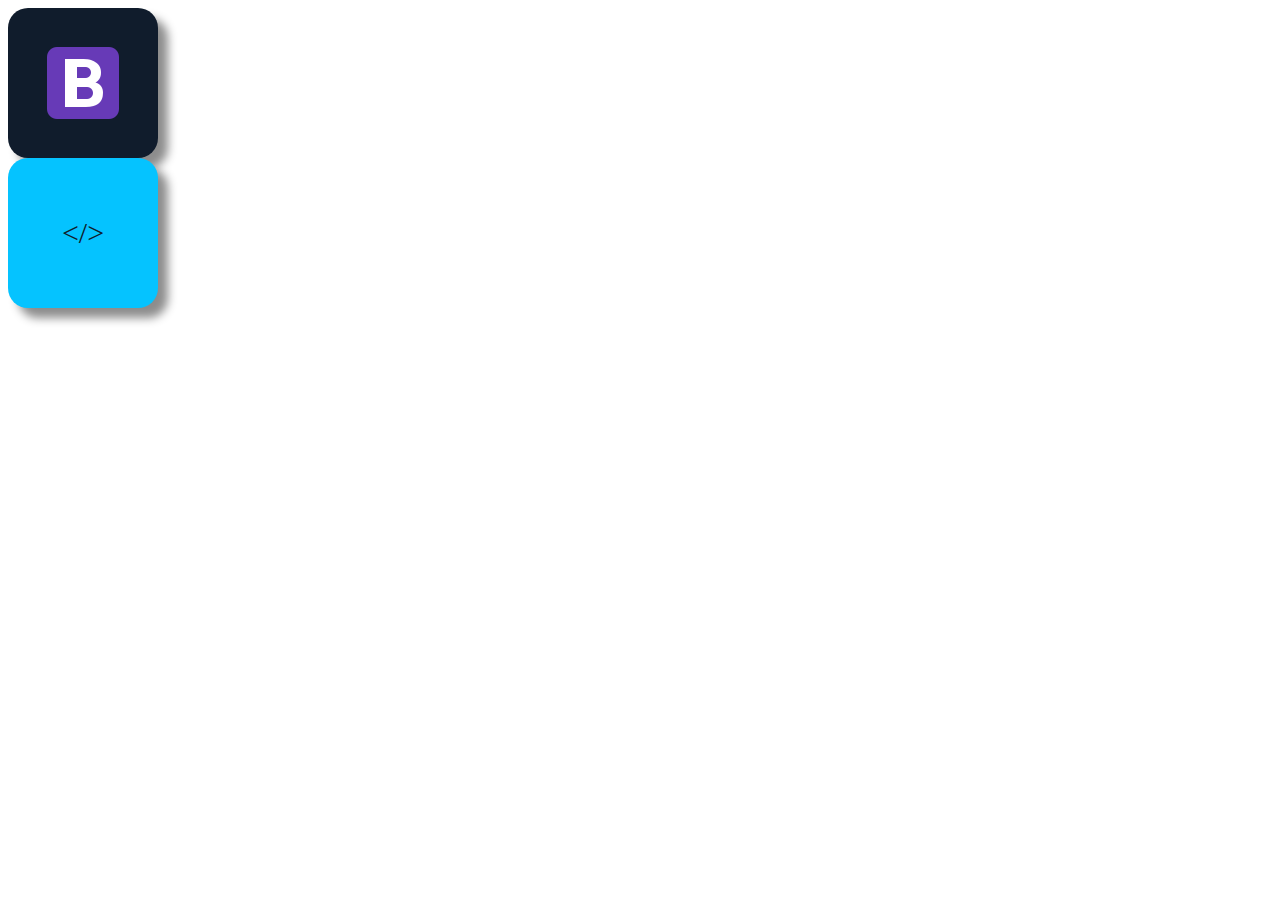
==== index.html @ 91317c17 "criação do primeiro card, parte frontal e traseira" ====
<!DOCTYPE html>
<html lang="en">
<head>
  <meta charset="UTF-8">
  <meta http-equiv="X-UA-Compatible" content="IE=edge">
  <meta name="viewport" content="width=device-width, initial-scale=1.0">
  <link rel="stylesheet" href="./assets/styles/style.css">
  <link rel="preconnect" href="https://fonts.googleapis.com">
  <title>Memória</title>
</head>
<body>

    <div id="#" class="card" data-icon="bootstrap">
        <div class="card_front">
            <img src="./assets/images/bootstrap.png" class="icon" alt="">
        </div>
        <div class="card_back">
            &lt/&gt 
        </div>
    </div>


    <script src="./assets/scripts/script.js"></script>
</body>
</html>
---- assets/styles/style.css ----
body{
  font-family: 'Righteous', cursive;
}

.card{
  width: 150px;
  height: 150px;
}

.card_back, .card_front {
  width: 100%;
  height: 100%;
  display: flex;
  justify-content: center;
  align-items: center;
  border-radius: 20px;
  box-shadow: 10px 10px 10px rgba(0, 0, 0, 0.45);
}

.card_front{
  background-color: #101c2c;
  

}

.card_back{
  color: #101c2c;
background-color: #05c3ff;
font-size: 30px;
}
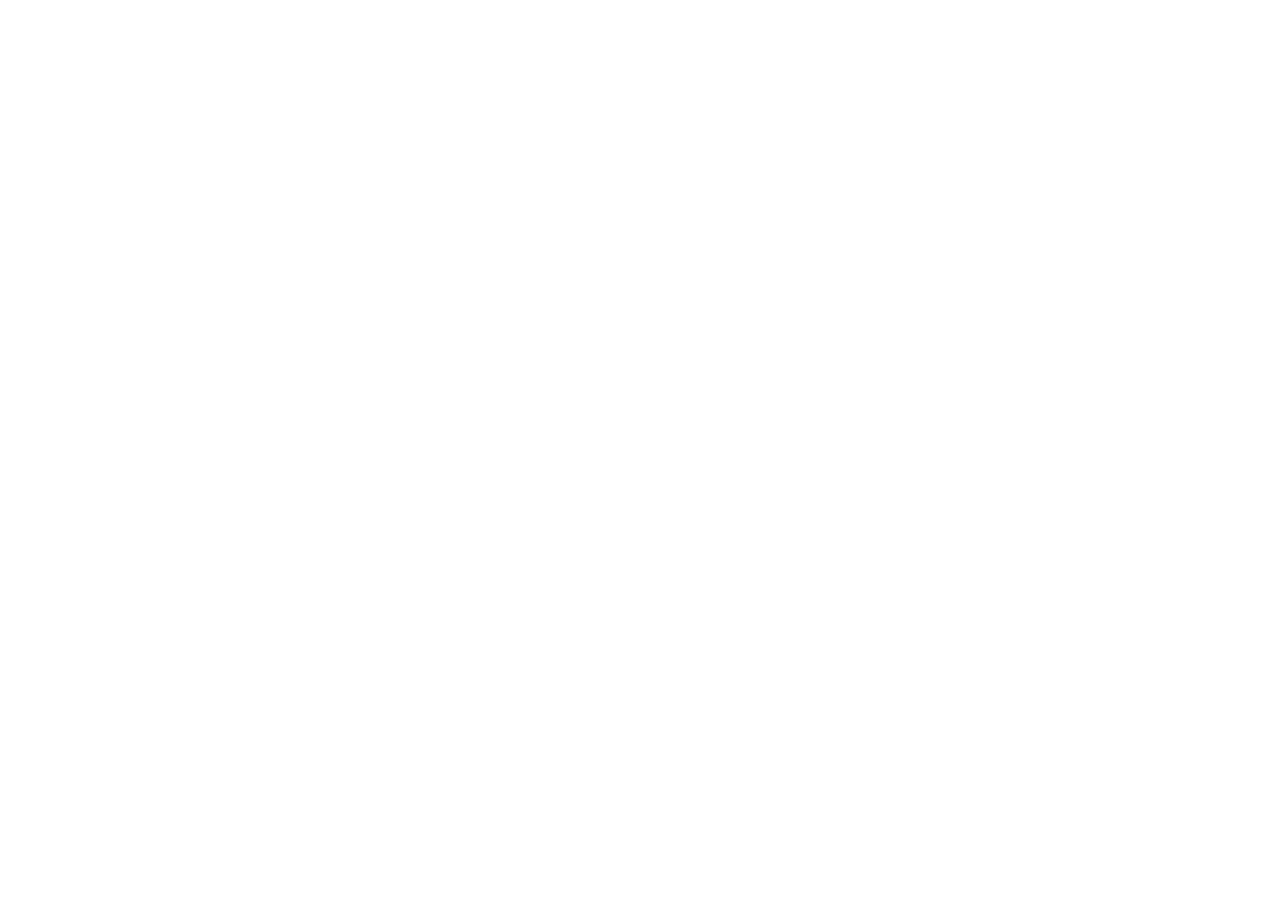
==== commit 403ef733: "tela pós jogo, game over e botão para jogar novamente" ====
--- a/index.html
+++ b/index.html
@@ -10,13 +10,20 @@
 </head>
 <body>
 
-    <div id="#" class="card" data-icon="bootstrap">
+    <!-- <div id="#" class="card" data-icon="bootstrap">
         <div class="card_front">
             <img src="./assets/images/bootstrap.png" class="icon" alt="">
         </div>
         <div class="card_back">
             &lt/&gt 
         </div>
+    </div> -->
+
+    <div id="gameOver">
+      <div>
+        Parabens, você completou o jogo!
+      </div>
+      <button id="restart" onclick="restart()">Jogue novamente</button>
     </div>
 
 
--- a/assets/styles/style.css
+++ b/assets/styles/style.css
@@ -1,3 +1,8 @@
+*{
+  margin: 0;
+  padding: 0;
+  box-sizing: border-box;
+}
 
 body{
   font-family: 'Righteous', cursive;
@@ -6,26 +11,57 @@
 .card{
   width: 150px;
   height: 150px;
+  position: relative;
+
+  transform-style: preserve-3d;
+  transition: transform .5s;
 }
 
 .card_back, .card_front {
   width: 100%;
   height: 100%;
+  position: absolute;
   display: flex;
   justify-content: center;
   align-items: center;
   border-radius: 20px;
   box-shadow: 10px 10px 10px rgba(0, 0, 0, 0.45);
+  backface-visibility: hidden;
+}
+
+.flip{
+  transform: rotateY(180deg);
 }
 
 .card_front{
+  transform: rotateY(180deg);
   background-color: #101c2c;
-  
-
 }
 
 .card_back{
   color: #101c2c;
-background-color: #05c3ff;
-font-size: 30px;
+  background-color: #05c3ff;
+  font-size: 30px;
+}
+
+#gameOver{
+  position: absolute;
+  width: 100%;
+  height: 100%;
+  background-color: rgba(0, 0, 0, 0.9);
+  color: #fff;
+  font-size: 40px;
+  display: none;
+  justify-content: center;
+  align-items: center;
+  flex-direction: column;
+}
+
+#restart {
+  padding: 20px;
+  font-size: 20px;
+  background-color: yellow;
+  border: none;
+  border-radius: 20px;
+  margin-top: 10px;
 }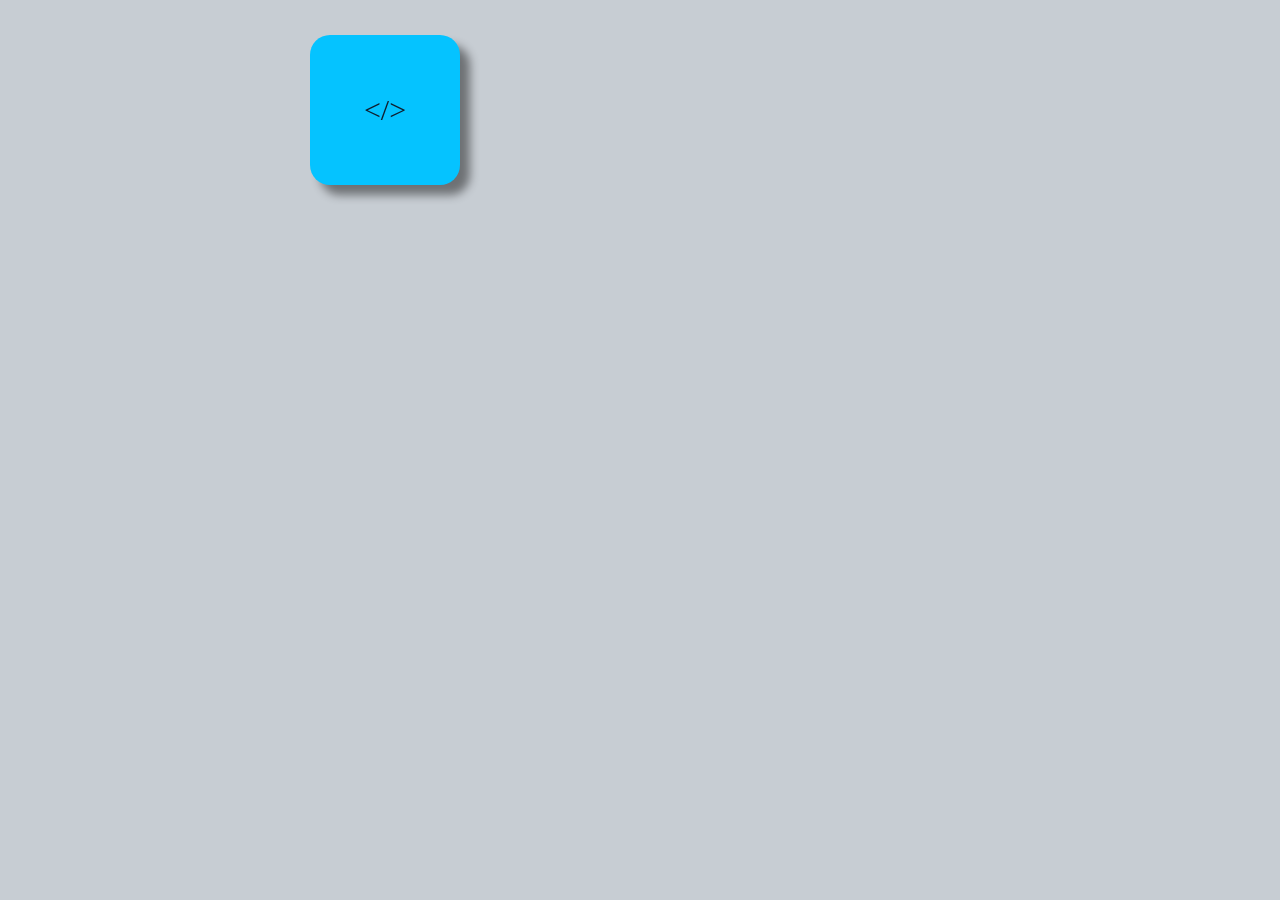
==== commit b9f8a3f1: "estrtura html do tabuleiro e o style" ====
--- a/index.html
+++ b/index.html
@@ -9,24 +9,24 @@
   <title>Memória</title>
 </head>
 <body>
-
-    <!-- <div id="#" class="card" data-icon="bootstrap">
-        <div class="card_front">
-            <img src="./assets/images/bootstrap.png" class="icon" alt="">
+    <div id="gameBoard">
+      <div id="#" class="card" data-icon="bootstrap">
+          <div class="card_front">
+              <img src="./assets/images/bootstrap.png" class="icon" alt="">
+          </div>
+          <div class="card_back">
+              &lt/&gt 
+          </div>
+      </div>
+    </div>
+      <div id="gameOver">
+        <div>
+          Parabens, você completou o jogo!
         </div>
-        <div class="card_back">
-            &lt/&gt 
-        </div>
-    </div> -->
-
-    <div id="gameOver">
-      <div>
-        Parabens, você completou o jogo!
+        <button id="restart" onclick="restart()">Jogue novamente</button>
       </div>
-      <button id="restart" onclick="restart()">Jogue novamente</button>
-    </div>
 
 
-    <script src="./assets/scripts/script.js"></script>
+      <script src="./assets/scripts/script.js"></script>
 </body>
 </html>--- a/assets/styles/style.css
+++ b/assets/styles/style.css
@@ -6,6 +6,11 @@
 
 body{
   font-family: 'Righteous', cursive;
+  display: flex;
+  justify-content: center;
+  align-items: center;
+  height: 100vh;
+  background-color: #c7cdd3;
 }
 
 .card{
@@ -48,13 +53,14 @@
   position: absolute;
   width: 100%;
   height: 100%;
-  background-color: rgba(0, 0, 0, 0.9);
+  background-color: rgba(0, 0, 0, 0.8);
   color: #fff;
   font-size: 40px;
   display: none;
   justify-content: center;
   align-items: center;
   flex-direction: column;
+  top:0;
 }
 
 #restart {
@@ -64,4 +70,12 @@
   border: none;
   border-radius: 20px;
   margin-top: 10px;
+}
+
+#gameBoard{
+  
+  max-width: 700px;
+  display: grid;
+  grid-template: 1fr 1fr 1fr 1fr 1fr/ 1fr 1fr 1fr 1fr;
+  gap: 20px;
 }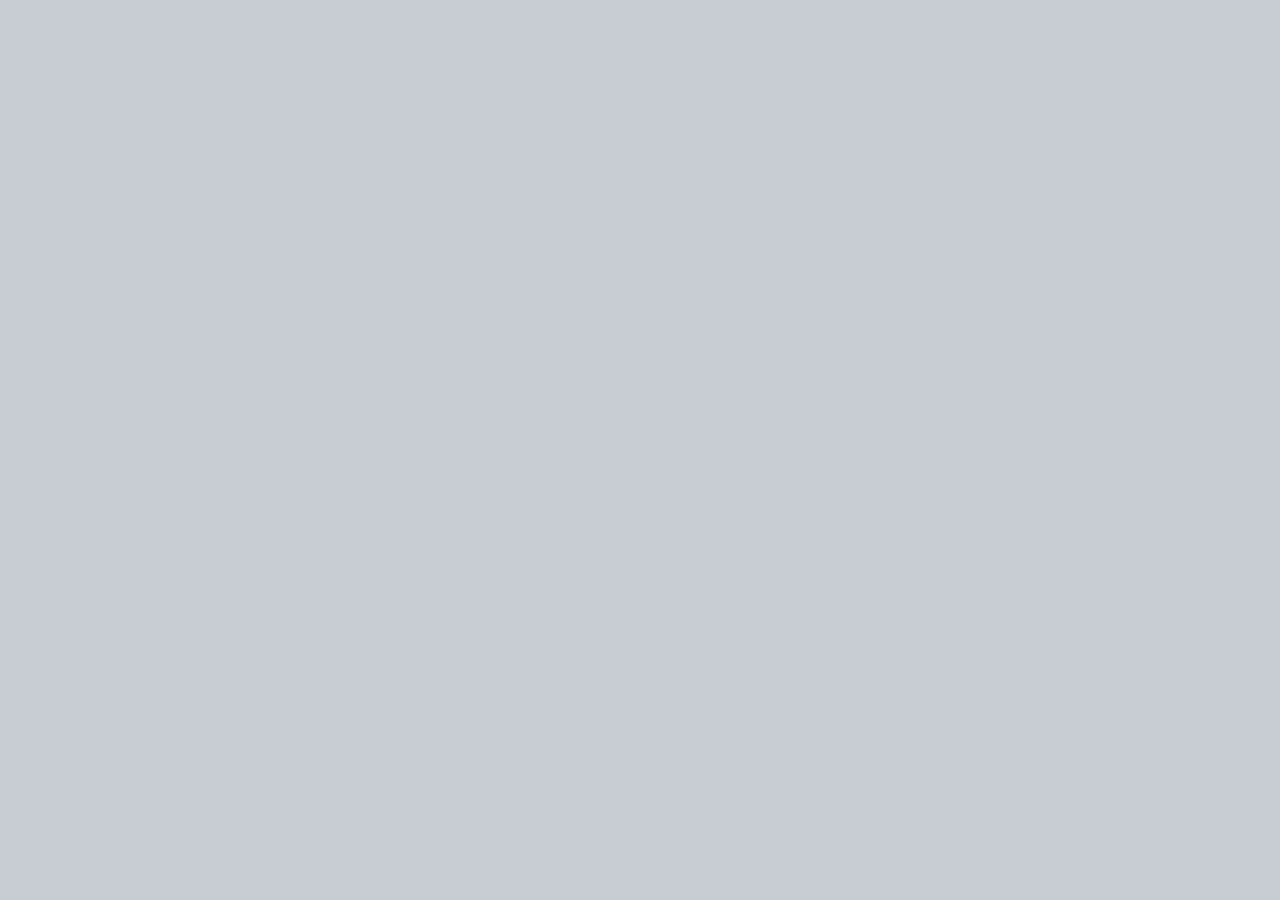
==== commit a4658d16: "criando as cartas do jogo com javascript" ====
--- a/index.html
+++ b/index.html
@@ -10,14 +10,14 @@
 </head>
 <body>
     <div id="gameBoard">
-      <div id="#" class="card" data-icon="bootstrap">
+      <!-- <div id="#" class="card" data-icon="bootstrap">
           <div class="card_front">
               <img src="./assets/images/bootstrap.png" class="icon" alt="">
           </div>
           <div class="card_back">
               &lt/&gt 
           </div>
-      </div>
+      </div> -->
     </div>
       <div id="gameOver">
         <div>
--- a/assets/styles/style.css
+++ b/assets/styles/style.css
@@ -73,9 +73,9 @@
 }
 
 #gameBoard{
-  
   max-width: 700px;
   display: grid;
   grid-template: 1fr 1fr 1fr 1fr 1fr/ 1fr 1fr 1fr 1fr;
   gap: 20px;
-}+}
+
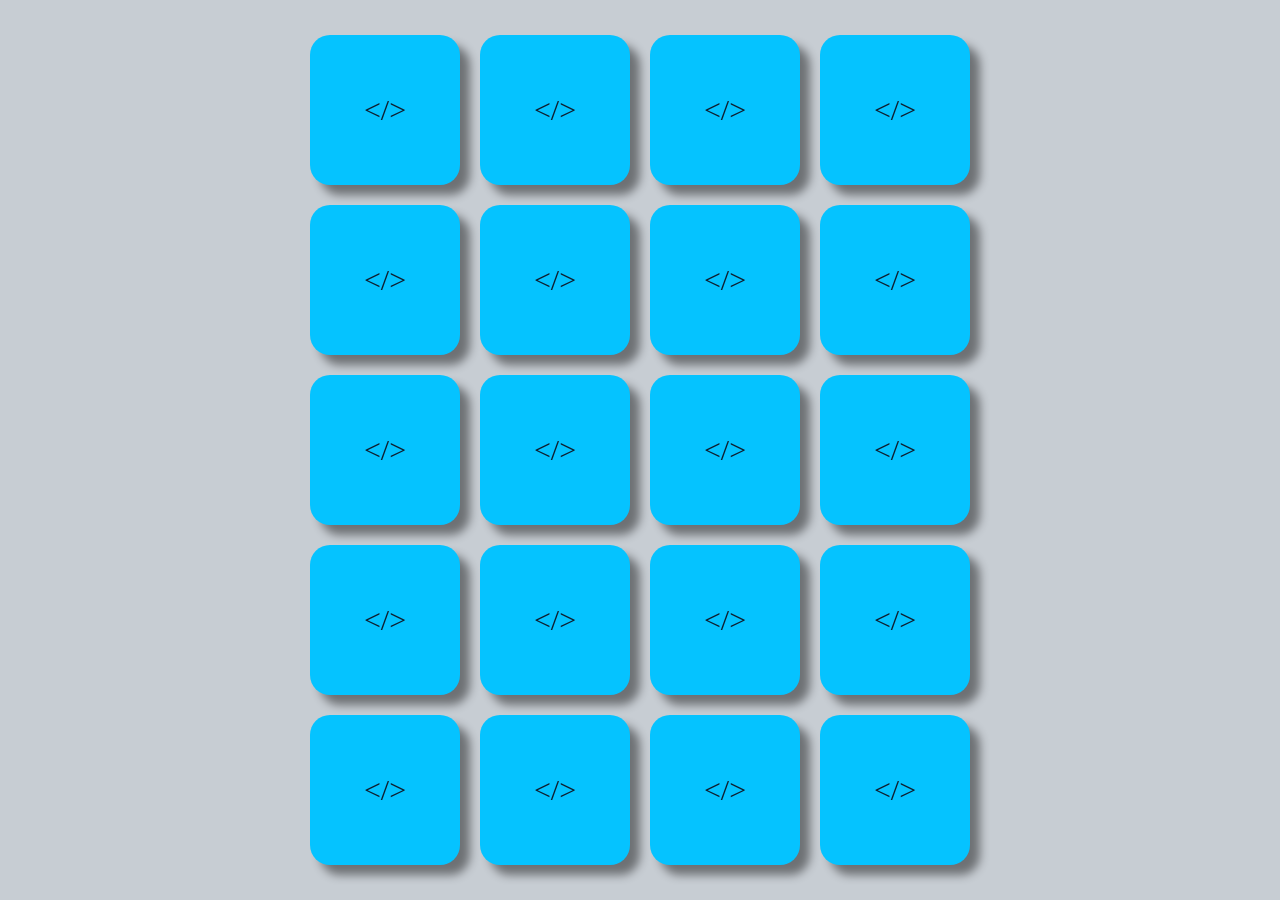
==== commit e2288187: "separando a logica do jogo, separando a camada de interação do usuario com a do jogo" ====
--- a/index.html
+++ b/index.html
@@ -26,7 +26,7 @@
         <button id="restart" onclick="restart()">Jogue novamente</button>
       </div>
 
-
+      <script src="./assets/scripts/game.js"></script>
       <script src="./assets/scripts/script.js"></script>
 </body>
 </html>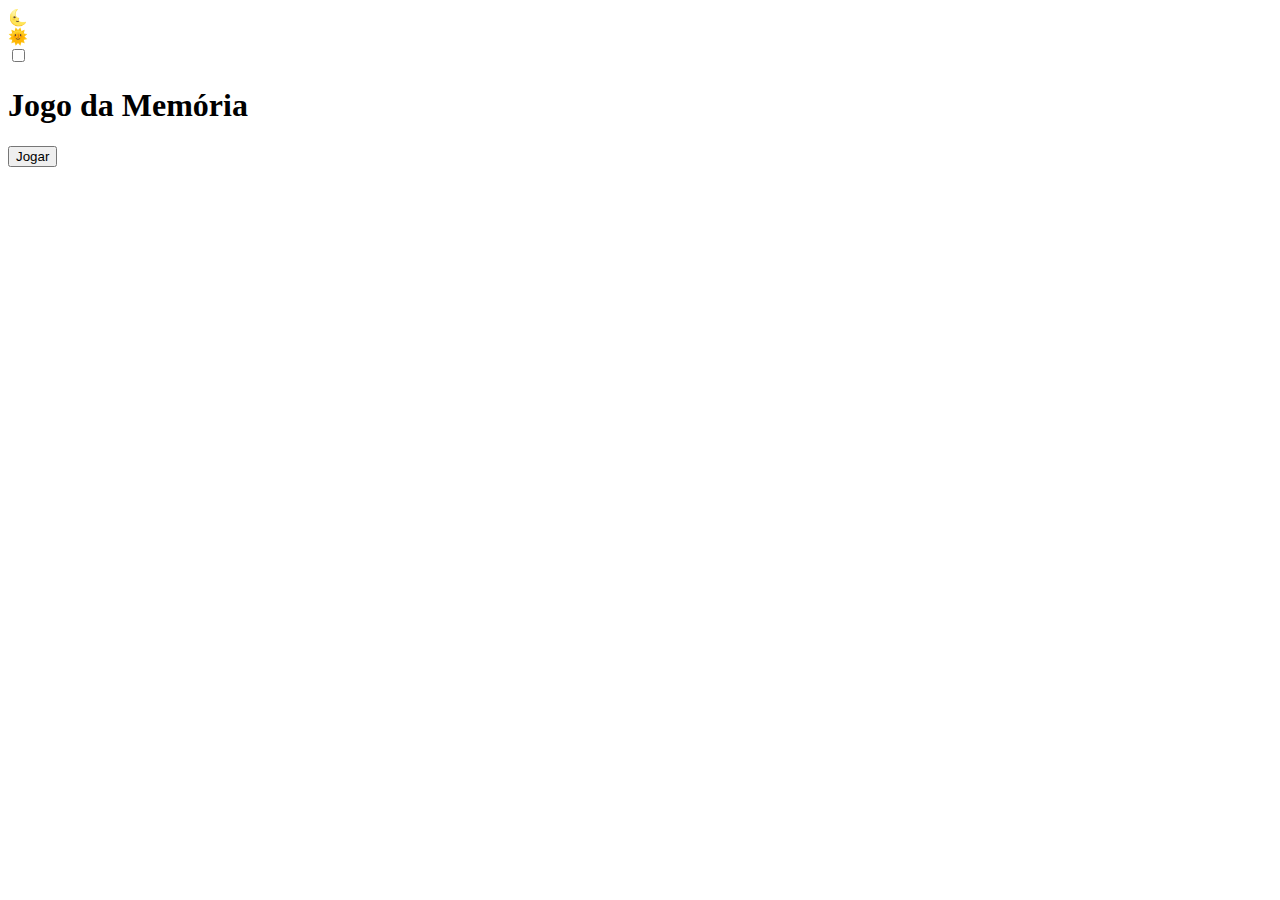
==== commit 39abf39d: "criação de tela antes do jogo começar, opção de dark mode" ====
--- a/index.html
+++ b/index.html
@@ -4,29 +4,20 @@
   <meta charset="UTF-8">
   <meta http-equiv="X-UA-Compatible" content="IE=edge">
   <meta name="viewport" content="width=device-width, initial-scale=1.0">
-  <link rel="stylesheet" href="./assets/styles/style.css">
-  <link rel="preconnect" href="https://fonts.googleapis.com">
-  <title>Memória</title>
+  <link rel="stylesheet" href="./assets/styles/initial.css">
+  <title>Jogo da Memória</title>
 </head>
-<body>
-    <div id="gameBoard">
-      <!-- <div id="#" class="card" data-icon="bootstrap">
-          <div class="card_front">
-              <img src="./assets/images/bootstrap.png" class="icon" alt="">
-          </div>
-          <div class="card_back">
-              &lt/&gt 
-          </div>
-      </div> -->
-    </div>
-      <div id="gameOver">
-        <div>
-          Parabens, você completou o jogo!
-        </div>
-        <button id="restart" onclick="restart()">Jogue novamente</button>
-      </div>
-
-      <script src="./assets/scripts/game.js"></script>
-      <script src="./assets/scripts/script.js"></script>
+<body class="dark">
+  <div class="toggle">
+    <div id="emoji">&#127772</div>
+    <div id="emoji2">&#127774</div>
+    <input type="checkbox" id="foo">
+    <label for="foo" onclick="emojicon()"></label>
+  </div>
+  <h1>Jogo da Memória</h1>
+  <div id="inicial">
+    <a href="./game.html"><button>Jogar</button></a>
+ </div>
+  <script src="./assets/scripts/inicial.js"></script>
 </body>
 </html>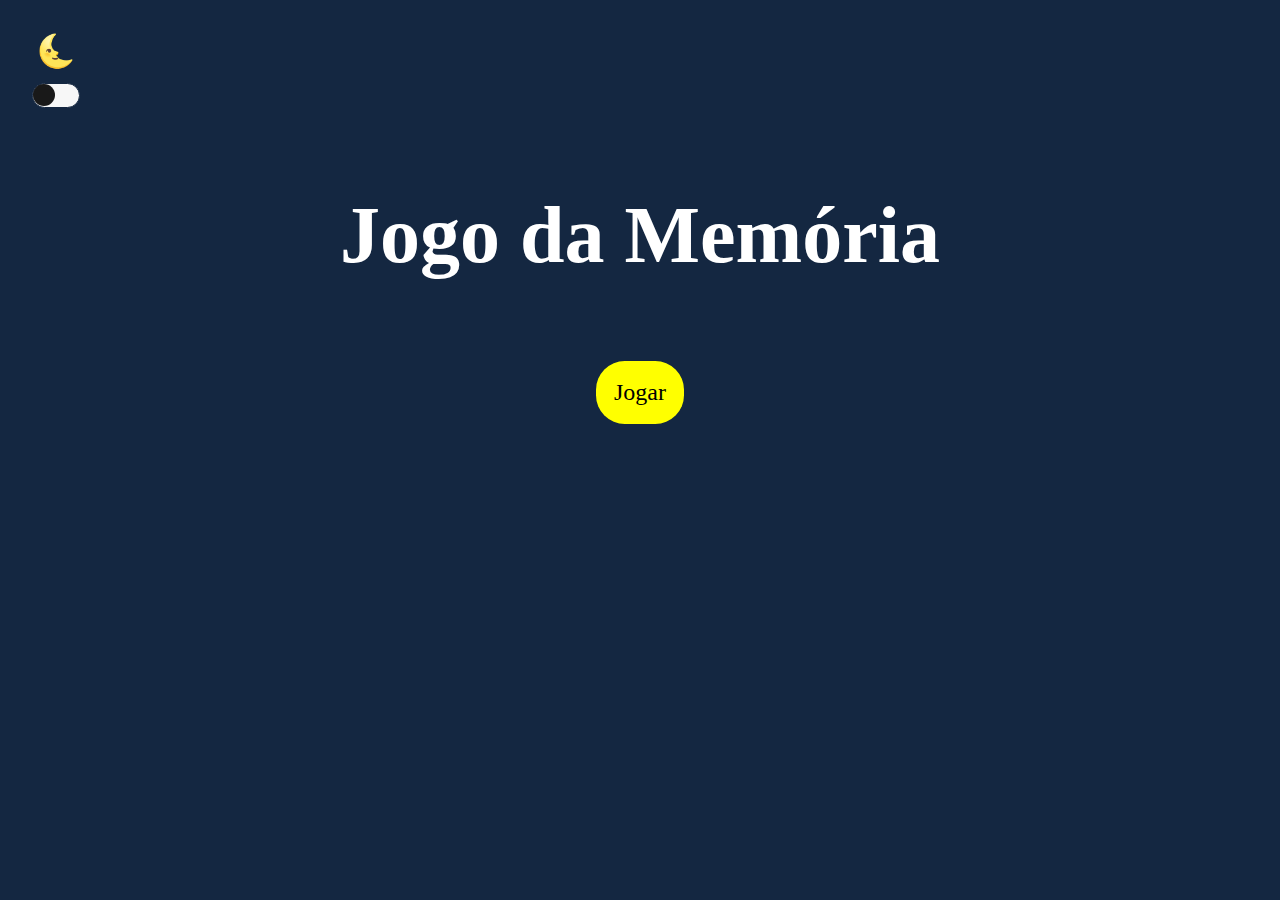
==== commit 6b3164cc: "css da pagina inicial para ir para o jogo, função para mudar o tema escuro/claro" ====
--- a/index.html
+++ b/index.html
@@ -17,7 +17,7 @@
   <h1>Jogo da Memória</h1>
   <div id="inicial">
     <a href="./game.html"><button>Jogar</button></a>
- </div>
-  <script src="./assets/scripts/inicial.js"></script>
+  </div>
+  <script src="./assets/scripts/script.js"></script>
 </body>
 </html>--- a/assets/styles/initial.css
+++ b/assets/styles/initial.css
@@ -0,0 +1,93 @@
+*{
+  margin: 0;
+  padding: 0;
+  box-sizing: border-box;
+}
+
+body{
+  display: flex;
+  flex-direction: column;
+  align-items: center;
+}
+
+.dark{
+  background-color: #142741;
+  color: white;
+}
+.light{
+  background-color: rgb(255, 249, 249);
+}
+
+.toggle {
+  position: relative;
+  height: 95% ;
+  padding: 0;
+  align-self: flex-start;
+  margin: 2rem;
+}
+
+.toggle > input {
+  display: none;
+}
+
+.toggle > label {
+  position: relative;
+  display: block;
+  height: 1.6rem;
+  width: 3rem;
+  background-color: #f7f7f7;
+  border: 1.5px #142741 solid;
+  border-radius: 100px;
+  cursor: pointer;
+  transition: all 0.3s ease;
+  margin-top: 0.8rem;
+}
+
+.toggle > label:after{
+  position: absolute;
+  left: -0.05px;
+  display: block;
+  width: 1.4rem;
+  height: 1.4rem;
+  border-radius: 50%;
+  background-color: rgba(0,0,0, 0.9);
+  content: '';
+  transition: all 0.3s ease;
+}
+
+.toggle > input:checked ~ label:after {
+  left: 1.5rem;
+}
+
+#emoji{
+  text-align: center;
+  font-size: 2rem;
+}
+#emoji2{
+  display: none;
+  text-align: center;
+  font-size: 2rem;
+}
+
+h1{
+  font-family: 'Righteous', cursive;
+  font-size: 80px;
+  margin-top: 50px;
+}
+
+button{
+  padding: 1.1rem;
+  font-size: 1.5rem;
+  background-color: yellow;
+  border: none;
+  border-radius: 1.8rem;
+  margin-top: 5rem;
+  font-family:'Times New Roman', Times, serif;
+}
+
+button:hover{
+  cursor: pointer;
+  padding: 1.5rem;
+  transition: 0.3s;
+  border-radius: 1.3rem;
+}